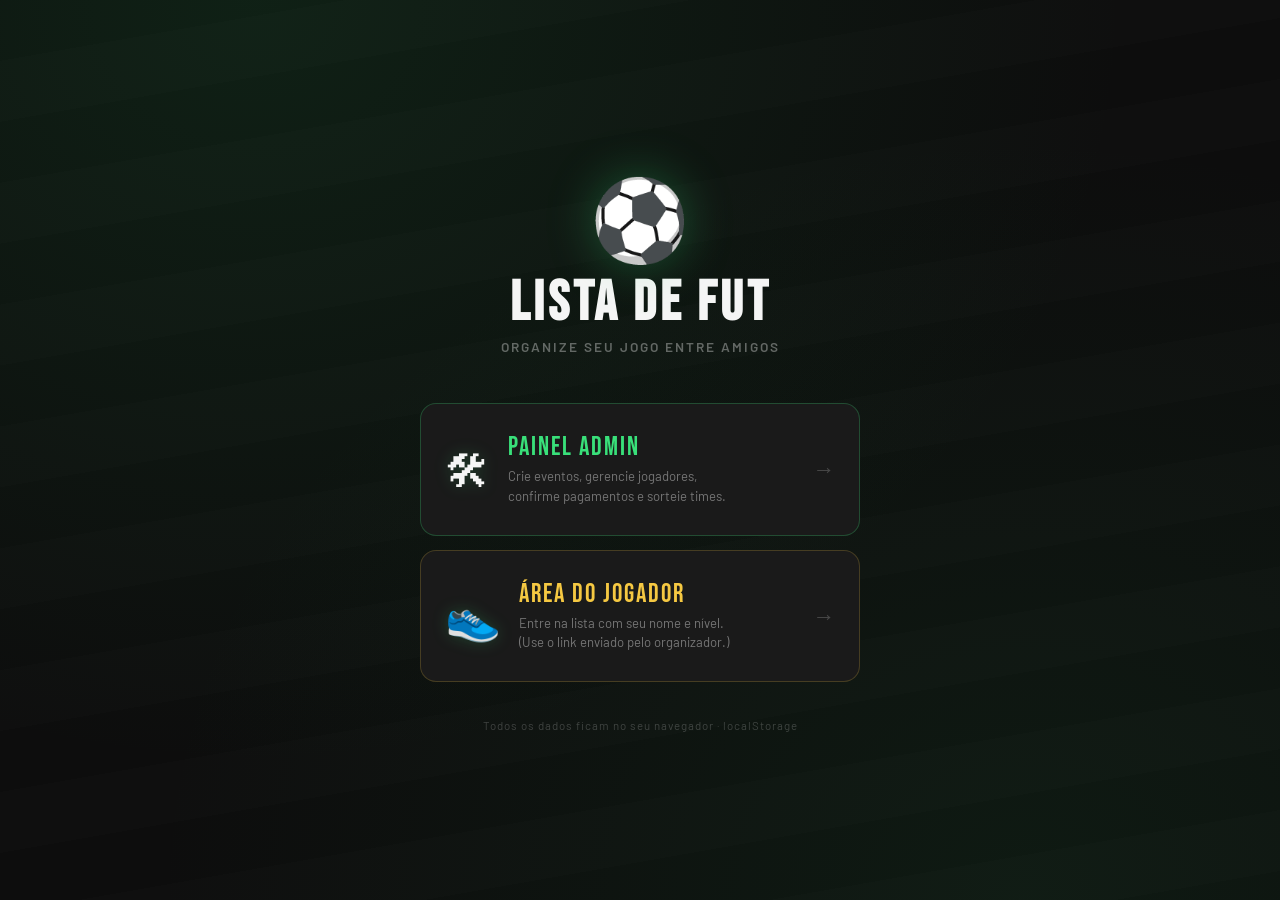
==== index.html @ bdd82362 "Add files via upload" ====
<!DOCTYPE html>
<html lang="pt-BR">
<head>
  <meta charset="UTF-8" />
  <meta name="viewport" content="width=device-width, initial-scale=1.0" />
  <title>Lista de Fut ⚽</title>
  <link rel="stylesheet" href="style.css" />
  <style>
    body {
      display: flex;
      align-items: center;
      justify-content: center;
      min-height: 100vh;
      padding: 24px 16px;
    }

    .home-wrap {
      width: 100%;
      max-width: 440px;
      text-align: center;
      position: relative;
      z-index: 1;
    }

    .home-ball {
      font-size: 5rem;
      display: block;
      margin-bottom: 8px;
      animation: spin 8s linear infinite;
      filter: drop-shadow(0 0 24px rgba(57,224,122,0.3));
    }

    @keyframes spin {
      from { transform: rotate(0deg); }
      to   { transform: rotate(360deg); }
    }

    .home-title {
      font-family: 'Bebas Neue', cursive;
      font-size: 3.5rem;
      letter-spacing: 4px;
      color: var(--branco);
      line-height: 1;
      margin-bottom: 6px;
    }

    .home-sub {
      font-size: 0.85rem;
      font-weight: 600;
      letter-spacing: 2px;
      text-transform: uppercase;
      color: rgba(255,255,255,0.35);
      margin-bottom: 48px;
    }

    .home-cards {
      display: flex;
      flex-direction: column;
      gap: 14px;
    }

    .home-card {
      background: var(--cinza-esc);
      border: 1px solid var(--cinza);
      border-radius: 16px;
      padding: 28px 24px;
      text-decoration: none;
      color: var(--branco);
      display: flex;
      align-items: center;
      gap: 18px;
      transition: all 0.2s;
      text-align: left;
    }

    .home-card:hover {
      border-color: var(--verde-neon);
      background: rgba(57,224,122,0.05);
      transform: translateY(-2px);
      box-shadow: 0 8px 32px rgba(0,0,0,0.4);
    }

    .home-card-icon {
      font-size: 2.8rem;
      flex-shrink: 0;
      filter: drop-shadow(0 0 8px rgba(57,224,122,0.2));
    }

    .home-card-title {
      font-family: 'Bebas Neue', cursive;
      font-size: 1.6rem;
      letter-spacing: 2px;
      margin-bottom: 4px;
    }

    .home-card-desc {
      font-size: 0.82rem;
      color: rgba(255,255,255,0.4);
      line-height: 1.5;
    }

    .home-card.card-admin { border-color: rgba(57,224,122,0.25); }
    .home-card.card-admin .home-card-title { color: var(--verde-neon); }

    .home-card.card-jogador { border-color: rgba(245,200,66,0.2); }
    .home-card.card-jogador .home-card-title { color: var(--ouro); }
    .home-card.card-jogador:hover { border-color: var(--ouro); background: rgba(245,200,66,0.04); }

    .arrow {
      margin-left: auto;
      font-size: 1.4rem;
      color: rgba(255,255,255,0.2);
      transition: color 0.2s, transform 0.2s;
    }
    .home-card:hover .arrow {
      color: rgba(255,255,255,0.6);
      transform: translateX(4px);
    }

    .home-footer {
      margin-top: 36px;
      font-size: 0.72rem;
      color: rgba(255,255,255,0.2);
      letter-spacing: 1px;
    }
  </style>
</head>
<body>

<div class="home-wrap">
  <span class="home-ball">⚽</span>
  <h1 class="home-title">Lista de Fut</h1>
  <p class="home-sub">Organize seu jogo entre amigos</p>

  <div class="home-cards">

    <a href="admin.html" class="home-card card-admin">
      <span class="home-card-icon">🛠</span>
      <div>
        <div class="home-card-title">Painel Admin</div>
        <div class="home-card-desc">Crie eventos, gerencie jogadores,<br>confirme pagamentos e sorteie times.</div>
      </div>
      <span class="arrow">→</span>
    </a>

    <a href="lista.html" class="home-card card-jogador">
      <span class="home-card-icon">👟</span>
      <div>
        <div class="home-card-title">Área do Jogador</div>
        <div class="home-card-desc">Entre na lista com seu nome e nível.<br>(Use o link enviado pelo organizador.)</div>
      </div>
      <span class="arrow">→</span>
    </a>

  </div>

  <p class="home-footer">Todos os dados ficam no seu navegador · localStorage</p>
</div>

</body>
</html>
---- style.css ----
/* =============================================
   LISTA DE FUTEBOL — STYLE.CSS
   Design: Campo verde, toque premium
   ============================================= */

@import url('https://fonts.googleapis.com/css2?family=Bebas+Neue&family=Barlow:wght@400;500;600;700&family=Barlow+Condensed:wght@600;700&display=swap');

/* ---- Variáveis ---- */
:root {
  --verde:      #1a7a3c;
  --verde-claro:#22a050;
  --verde-neon: #39e07a;
  --preto:      #0d0d0d;
  --cinza-esc:  #1a1a1a;
  --cinza-med:  #2a2a2a;
  --cinza:      #3d3d3d;
  --branco:     #f5f5f5;
  --ouro:       #f5c842;
  --vermelho:   #e53e3e;
  --radius:     12px;
  --shadow:     0 4px 24px rgba(0,0,0,0.4);
}

/* ---- Reset ---- */
*, *::before, *::after { box-sizing: border-box; margin: 0; padding: 0; }

body {
  font-family: 'Barlow', sans-serif;
  background-color: var(--preto);
  color: var(--branco);
  min-height: 100vh;
  background-image:
    radial-gradient(ellipse at 20% 0%, rgba(26,122,60,0.18) 0%, transparent 60%),
    radial-gradient(ellipse at 80% 100%, rgba(26,122,60,0.12) 0%, transparent 60%);
}

/* ---- Padrão campo (listras sutis) ---- */
body::before {
  content: '';
  position: fixed;
  inset: 0;
  background: repeating-linear-gradient(
    170deg,
    transparent,
    transparent 60px,
    rgba(255,255,255,0.012) 60px,
    rgba(255,255,255,0.012) 120px
  );
  pointer-events: none;
  z-index: 0;
}

/* ---- Header ---- */
.header {
  background: linear-gradient(135deg, var(--verde) 0%, #0f5a2a 100%);
  padding: 20px 24px;
  display: flex;
  align-items: center;
  gap: 16px;
  position: relative;
  z-index: 10;
  box-shadow: 0 4px 32px rgba(0,0,0,0.5);
  border-bottom: 3px solid var(--verde-neon);
}

.header-icon {
  font-size: 2.4rem;
  filter: drop-shadow(0 0 8px rgba(57,224,122,0.4));
}

.header h1 {
  font-family: 'Bebas Neue', cursive;
  font-size: 2rem;
  letter-spacing: 2px;
  color: var(--branco);
  text-shadow: 0 2px 8px rgba(0,0,0,0.4);
  line-height: 1;
}

.header p {
  font-size: 0.8rem;
  color: rgba(255,255,255,0.65);
  letter-spacing: 1px;
  text-transform: uppercase;
}

.header-badge {
  margin-left: auto;
  background: rgba(0,0,0,0.3);
  border: 1px solid rgba(255,255,255,0.15);
  padding: 6px 14px;
  border-radius: 20px;
  font-size: 0.75rem;
  font-weight: 600;
  letter-spacing: 1px;
  text-transform: uppercase;
  color: var(--verde-neon);
}

/* ---- Container ---- */
.container {
  max-width: 900px;
  margin: 0 auto;
  padding: 24px 16px 80px;
  position: relative;
  z-index: 1;
}

/* ---- Seções / Cards ---- */
.section {
  background: var(--cinza-esc);
  border: 1px solid var(--cinza);
  border-radius: var(--radius);
  padding: 24px;
  margin-bottom: 20px;
  box-shadow: var(--shadow);
  transition: border-color 0.2s;
}

.section:hover { border-color: rgba(57,224,122,0.3); }

.section-title {
  font-family: 'Barlow Condensed', sans-serif;
  font-size: 1.1rem;
  font-weight: 700;
  letter-spacing: 1.5px;
  text-transform: uppercase;
  color: var(--verde-neon);
  margin-bottom: 18px;
  display: flex;
  align-items: center;
  gap: 8px;
}

.section-title::after {
  content: '';
  flex: 1;
  height: 1px;
  background: linear-gradient(90deg, rgba(57,224,122,0.3), transparent);
}

/* ---- Formulários ---- */
.form-grid {
  display: grid;
  grid-template-columns: 1fr 1fr;
  gap: 14px;
}

.form-grid.full { grid-template-columns: 1fr; }

@media (max-width: 600px) {
  .form-grid { grid-template-columns: 1fr; }
}

.field-group {
  display: flex;
  flex-direction: column;
  gap: 6px;
}

.field-group label {
  font-size: 0.75rem;
  font-weight: 600;
  letter-spacing: 1px;
  text-transform: uppercase;
  color: rgba(255,255,255,0.5);
}

input[type="text"],
input[type="date"],
input[type="number"],
select {
  background: var(--cinza-med);
  border: 1px solid var(--cinza);
  border-radius: 8px;
  padding: 11px 14px;
  font-family: 'Barlow', sans-serif;
  font-size: 0.95rem;
  color: var(--branco);
  transition: border-color 0.2s, box-shadow 0.2s;
  width: 100%;
}

input:focus, select:focus {
  outline: none;
  border-color: var(--verde-neon);
  box-shadow: 0 0 0 3px rgba(57,224,122,0.12);
}

input::placeholder { color: rgba(255,255,255,0.25); }

/* ---- Botões ---- */
.btn {
  display: inline-flex;
  align-items: center;
  justify-content: center;
  gap: 8px;
  padding: 11px 20px;
  border-radius: 8px;
  border: none;
  font-family: 'Barlow Condensed', sans-serif;
  font-size: 1rem;
  font-weight: 700;
  letter-spacing: 1px;
  text-transform: uppercase;
  cursor: pointer;
  transition: all 0.18s;
  white-space: nowrap;
}

.btn-primary {
  background: linear-gradient(135deg, var(--verde-claro), var(--verde));
  color: #fff;
  box-shadow: 0 4px 16px rgba(26,122,60,0.4);
}

.btn-primary:hover {
  background: linear-gradient(135deg, var(--verde-neon), var(--verde-claro));
  box-shadow: 0 6px 24px rgba(57,224,122,0.35);
  transform: translateY(-1px);
}

.btn-outline {
  background: transparent;
  border: 1.5px solid var(--cinza);
  color: var(--branco);
}

.btn-outline:hover {
  border-color: var(--verde-neon);
  color: var(--verde-neon);
}

.btn-danger {
  background: transparent;
  border: 1.5px solid rgba(229,62,62,0.4);
  color: var(--vermelho);
}

.btn-danger:hover {
  background: rgba(229,62,62,0.1);
  border-color: var(--vermelho);
}

.btn-gold {
  background: linear-gradient(135deg, var(--ouro), #c9a100);
  color: var(--preto);
}

.btn-gold:hover {
  box-shadow: 0 4px 20px rgba(245,200,66,0.4);
  transform: translateY(-1px);
}

.btn-sm {
  padding: 6px 12px;
  font-size: 0.8rem;
  border-radius: 6px;
}

.btn-full { width: 100%; }

/* ---- Stats Bar ---- */
.stats-bar {
  display: grid;
  grid-template-columns: repeat(3, 1fr);
  gap: 12px;
  margin-bottom: 20px;
}

.stat-card {
  background: var(--cinza-med);
  border: 1px solid var(--cinza);
  border-radius: 10px;
  padding: 16px 14px;
  text-align: center;
}

.stat-number {
  font-family: 'Bebas Neue', cursive;
  font-size: 2rem;
  color: var(--verde-neon);
  line-height: 1;
}

.stat-label {
  font-size: 0.7rem;
  font-weight: 600;
  letter-spacing: 1px;
  text-transform: uppercase;
  color: rgba(255,255,255,0.4);
  margin-top: 4px;
}

/* ---- Lista de Jogadores ---- */
.player-list {
  display: flex;
  flex-direction: column;
  gap: 8px;
  margin-top: 16px;
}

.player-item {
  background: var(--cinza-med);
  border: 1px solid var(--cinza);
  border-radius: 10px;
  padding: 12px 14px;
  display: flex;
  align-items: center;
  gap: 10px;
  transition: border-color 0.2s, background 0.2s;
  animation: slideIn 0.25s ease;
}

@keyframes slideIn {
  from { opacity: 0; transform: translateX(-12px); }
  to   { opacity: 1; transform: translateX(0); }
}

.player-item:hover { border-color: rgba(57,224,122,0.25); }

.player-number {
  font-family: 'Bebas Neue', cursive;
  font-size: 1.1rem;
  color: rgba(255,255,255,0.25);
  min-width: 24px;
  text-align: center;
}

.player-name {
  flex: 1;
  font-weight: 600;
  font-size: 0.97rem;
}

/* Estrelas de nível */
.player-stars {
  display: flex;
  gap: 2px;
}

.star {
  font-size: 0.85rem;
  color: rgba(255,255,255,0.15);
}

.star.filled { color: var(--ouro); text-shadow: 0 0 6px rgba(245,200,66,0.5); }

/* Badges */
.badge {
  padding: 3px 10px;
  border-radius: 20px;
  font-size: 0.7rem;
  font-weight: 700;
  letter-spacing: 0.5px;
  text-transform: uppercase;
}

.badge-pago    { background: rgba(57,224,122,0.15); color: var(--verde-neon); border: 1px solid rgba(57,224,122,0.3); }
.badge-pendente{ background: rgba(229,62,62,0.12); color: #f87171; border: 1px solid rgba(229,62,62,0.3); }
.badge-goleiro { background: rgba(245,200,66,0.12); color: var(--ouro); border: 1px solid rgba(245,200,66,0.3); }

/* ---- Botões de ação do jogador ---- */
.player-actions {
  display: flex;
  gap: 6px;
  flex-shrink: 0;
}

/* ---- Link compartilhável ---- */
.link-box {
  background: var(--cinza-med);
  border: 1px solid rgba(57,224,122,0.3);
  border-radius: 8px;
  padding: 12px 14px;
  display: flex;
  align-items: center;
  gap: 10px;
  margin-top: 14px;
  word-break: break-all;
}

.link-box span {
  flex: 1;
  font-size: 0.85rem;
  color: var(--verde-neon);
  font-family: monospace;
}

/* ---- Sorteio de Times ---- */
.times-resultado {
  display: grid;
  grid-template-columns: repeat(auto-fill, minmax(180px, 1fr));
  gap: 12px;
  margin-top: 16px;
}

.time-card {
  background: var(--cinza-med);
  border: 1px solid var(--cinza);
  border-radius: 10px;
  overflow: hidden;
  animation: popIn 0.3s ease;
}

@keyframes popIn {
  from { opacity: 0; transform: scale(0.92); }
  to   { opacity: 1; transform: scale(1); }
}

.time-header {
  padding: 10px 14px;
  font-family: 'Barlow Condensed', sans-serif;
  font-size: 1rem;
  font-weight: 700;
  letter-spacing: 1px;
  text-transform: uppercase;
  color: var(--preto);
}

.time-body { padding: 10px 14px; }

.time-player {
  padding: 5px 0;
  font-size: 0.88rem;
  border-bottom: 1px solid rgba(255,255,255,0.06);
  display: flex;
  align-items: center;
  gap: 6px;
}

.time-player:last-child { border-bottom: none; }

/* ---- Row de input + botão ---- */
.input-row {
  display: flex;
  gap: 10px;
  align-items: flex-end;
}

.input-row input { flex: 1; }

/* ---- Toast ---- */
.toast {
  position: fixed;
  bottom: 24px;
  left: 50%;
  transform: translateX(-50%) translateY(80px);
  background: var(--cinza-med);
  border: 1px solid var(--verde-neon);
  color: var(--verde-neon);
  padding: 12px 24px;
  border-radius: 8px;
  font-weight: 600;
  font-size: 0.9rem;
  z-index: 999;
  transition: transform 0.3s ease;
  white-space: nowrap;
  box-shadow: 0 8px 32px rgba(0,0,0,0.5);
}

.toast.show { transform: translateX(-50%) translateY(0); }

/* ---- Star selector (lista.html) ---- */
.star-selector {
  display: flex;
  gap: 6px;
  margin-top: 4px;
}

.star-btn {
  background: none;
  border: none;
  font-size: 1.5rem;
  cursor: pointer;
  color: rgba(255,255,255,0.2);
  transition: color 0.15s, transform 0.15s;
  padding: 0;
  line-height: 1;
}

.star-btn:hover, .star-btn.active {
  color: var(--ouro);
  transform: scale(1.2);
  text-shadow: 0 0 8px rgba(245,200,66,0.6);
}

/* ---- Info cards (lista.html) ---- */
.info-grid {
  display: grid;
  grid-template-columns: 1fr 1fr;
  gap: 10px;
  margin-bottom: 20px;
}

.info-item {
  background: var(--cinza-med);
  border-radius: 8px;
  padding: 12px;
}

.info-item-label {
  font-size: 0.7rem;
  font-weight: 600;
  letter-spacing: 1px;
  text-transform: uppercase;
  color: rgba(255,255,255,0.4);
  margin-bottom: 4px;
}

.info-item-value {
  font-weight: 700;
  font-size: 1rem;
  color: var(--branco);
}

.info-item-value.destaque { color: var(--verde-neon); font-size: 1.15rem; }

/* ---- Empty state ---- */
.empty-state {
  text-align: center;
  padding: 32px;
  color: rgba(255,255,255,0.25);
  font-size: 0.9rem;
}

.empty-state .emoji { font-size: 2.5rem; margin-bottom: 8px; }

/* ---- Divider ---- */
.divider {
  height: 1px;
  background: var(--cinza);
  margin: 20px 0;
}

/* ---- Responsivo ---- */
@media (max-width: 500px) {
  .header h1 { font-size: 1.5rem; }
  .stats-bar { grid-template-columns: 1fr 1fr; }
  .stats-bar .stat-card:last-child { grid-column: span 2; }
  .info-grid { grid-template-columns: 1fr; }
  .player-actions .btn-sm span { display: none; }
}
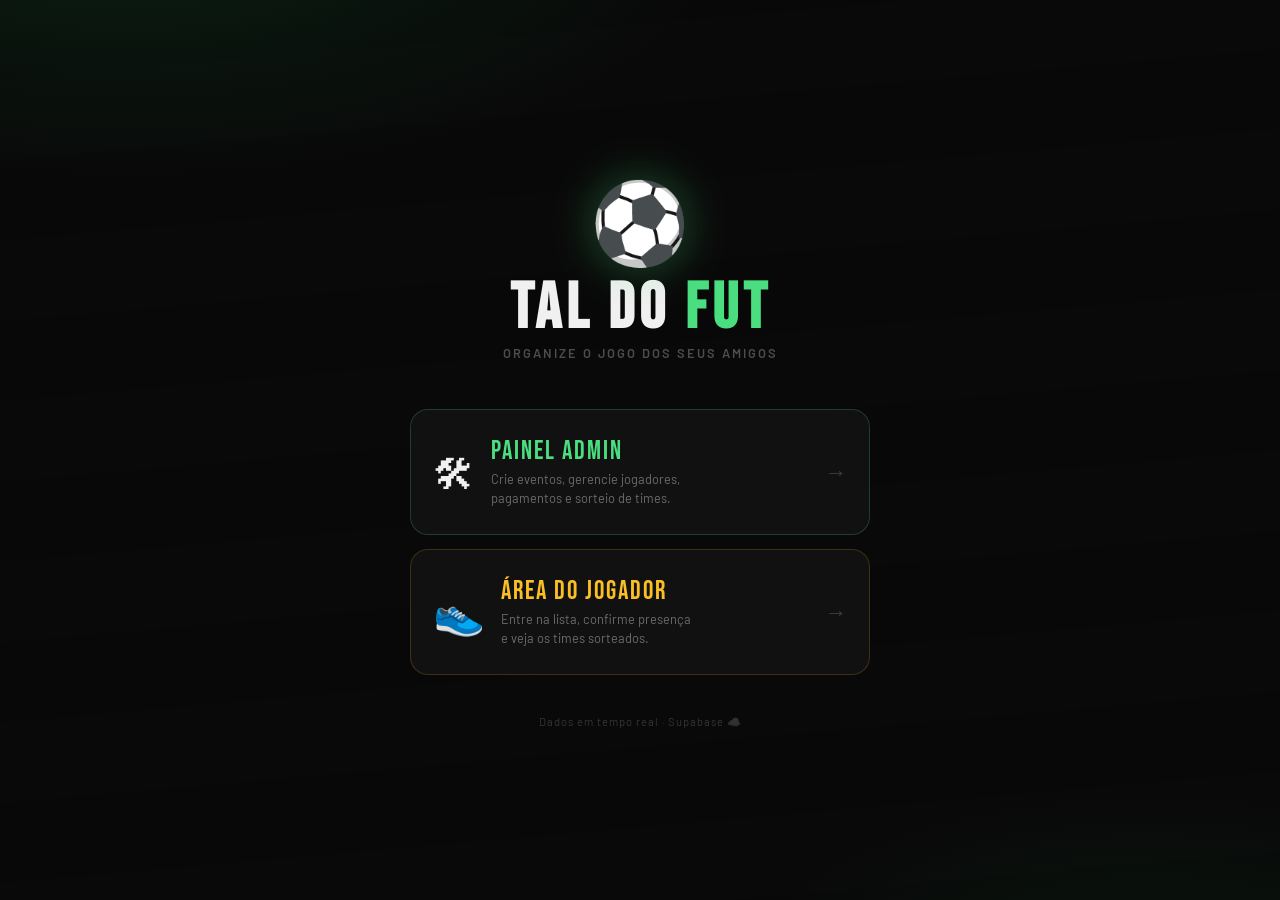
==== commit 83327c9e: "Add files via upload" ====
--- a/index.html
+++ b/index.html
@@ -1,161 +1,40 @@
 <!DOCTYPE html>
 <html lang="pt-BR">
 <head>
-  <meta charset="UTF-8" />
-  <meta name="viewport" content="width=device-width, initial-scale=1.0" />
-  <title>Lista de Fut ⚽</title>
-  <link rel="stylesheet" href="style.css" />
-  <style>
-    body {
-      display: flex;
-      align-items: center;
-      justify-content: center;
-      min-height: 100vh;
-      padding: 24px 16px;
-    }
-
-    .home-wrap {
-      width: 100%;
-      max-width: 440px;
-      text-align: center;
-      position: relative;
-      z-index: 1;
-    }
-
-    .home-ball {
-      font-size: 5rem;
-      display: block;
-      margin-bottom: 8px;
-      animation: spin 8s linear infinite;
-      filter: drop-shadow(0 0 24px rgba(57,224,122,0.3));
-    }
-
-    @keyframes spin {
-      from { transform: rotate(0deg); }
-      to   { transform: rotate(360deg); }
-    }
-
-    .home-title {
-      font-family: 'Bebas Neue', cursive;
-      font-size: 3.5rem;
-      letter-spacing: 4px;
-      color: var(--branco);
-      line-height: 1;
-      margin-bottom: 6px;
-    }
-
-    .home-sub {
-      font-size: 0.85rem;
-      font-weight: 600;
-      letter-spacing: 2px;
-      text-transform: uppercase;
-      color: rgba(255,255,255,0.35);
-      margin-bottom: 48px;
-    }
-
-    .home-cards {
-      display: flex;
-      flex-direction: column;
-      gap: 14px;
-    }
-
-    .home-card {
-      background: var(--cinza-esc);
-      border: 1px solid var(--cinza);
-      border-radius: 16px;
-      padding: 28px 24px;
-      text-decoration: none;
-      color: var(--branco);
-      display: flex;
-      align-items: center;
-      gap: 18px;
-      transition: all 0.2s;
-      text-align: left;
-    }
-
-    .home-card:hover {
-      border-color: var(--verde-neon);
-      background: rgba(57,224,122,0.05);
-      transform: translateY(-2px);
-      box-shadow: 0 8px 32px rgba(0,0,0,0.4);
-    }
-
-    .home-card-icon {
-      font-size: 2.8rem;
-      flex-shrink: 0;
-      filter: drop-shadow(0 0 8px rgba(57,224,122,0.2));
-    }
-
-    .home-card-title {
-      font-family: 'Bebas Neue', cursive;
-      font-size: 1.6rem;
-      letter-spacing: 2px;
-      margin-bottom: 4px;
-    }
-
-    .home-card-desc {
-      font-size: 0.82rem;
-      color: rgba(255,255,255,0.4);
-      line-height: 1.5;
-    }
-
-    .home-card.card-admin { border-color: rgba(57,224,122,0.25); }
-    .home-card.card-admin .home-card-title { color: var(--verde-neon); }
-
-    .home-card.card-jogador { border-color: rgba(245,200,66,0.2); }
-    .home-card.card-jogador .home-card-title { color: var(--ouro); }
-    .home-card.card-jogador:hover { border-color: var(--ouro); background: rgba(245,200,66,0.04); }
-
-    .arrow {
-      margin-left: auto;
-      font-size: 1.4rem;
-      color: rgba(255,255,255,0.2);
-      transition: color 0.2s, transform 0.2s;
-    }
-    .home-card:hover .arrow {
-      color: rgba(255,255,255,0.6);
-      transform: translateX(4px);
-    }
-
-    .home-footer {
-      margin-top: 36px;
-      font-size: 0.72rem;
-      color: rgba(255,255,255,0.2);
-      letter-spacing: 1px;
-    }
-  </style>
+  <meta charset="UTF-8"/>
+  <meta name="viewport" content="width=device-width,initial-scale=1.0"/>
+  <title>Tal do Fut ⚽</title>
+  <link rel="stylesheet" href="style.css"/>
+  <link rel="icon" href="data:image/svg+xml,<svg xmlns='http://www.w3.org/2000/svg' viewBox='0 0 100 100'><text y='.9em' font-size='90'>⚽</text></svg>"/>
 </head>
 <body>
+<div class="home-wrap">
+  <div class="home-inner">
+    <span class="home-ball">⚽</span>
+    <h1 class="home-title">TAL DO <span>FUT</span></h1>
+    <p class="home-sub">Organize o jogo dos seus amigos</p>
 
-<div class="home-wrap">
-  <span class="home-ball">⚽</span>
-  <h1 class="home-title">Lista de Fut</h1>
-  <p class="home-sub">Organize seu jogo entre amigos</p>
+    <div class="home-cards">
+      <a href="admin.html" class="home-card card-admin">
+        <span class="hc-icon">🛠</span>
+        <div>
+          <div class="hc-title">Painel Admin</div>
+          <div class="hc-desc">Crie eventos, gerencie jogadores,<br>pagamentos e sorteio de times.</div>
+        </div>
+        <span class="hc-arrow">→</span>
+      </a>
+      <a href="lista.html" class="home-card card-player">
+        <span class="hc-icon">👟</span>
+        <div>
+          <div class="hc-title">Área do Jogador</div>
+          <div class="hc-desc">Entre na lista, confirme presença<br>e veja os times sorteados.</div>
+        </div>
+        <span class="hc-arrow">→</span>
+      </a>
+    </div>
 
-  <div class="home-cards">
-
-    <a href="admin.html" class="home-card card-admin">
-      <span class="home-card-icon">🛠</span>
-      <div>
-        <div class="home-card-title">Painel Admin</div>
-        <div class="home-card-desc">Crie eventos, gerencie jogadores,<br>confirme pagamentos e sorteie times.</div>
-      </div>
-      <span class="arrow">→</span>
-    </a>
-
-    <a href="lista.html" class="home-card card-jogador">
-      <span class="home-card-icon">👟</span>
-      <div>
-        <div class="home-card-title">Área do Jogador</div>
-        <div class="home-card-desc">Entre na lista com seu nome e nível.<br>(Use o link enviado pelo organizador.)</div>
-      </div>
-      <span class="arrow">→</span>
-    </a>
-
+    <p class="home-footer">Dados em tempo real · Supabase ☁️</p>
   </div>
-
-  <p class="home-footer">Todos os dados ficam no seu navegador · localStorage</p>
 </div>
-
 </body>
 </html>
--- a/style.css
+++ b/style.css
@@ -1,543 +1,305 @@
-/* =============================================
-   LISTA DE FUTEBOL — STYLE.CSS
-   Design: Campo verde, toque premium
-   ============================================= */
-
-@import url('https://fonts.googleapis.com/css2?family=Bebas+Neue&family=Barlow:wght@400;500;600;700&family=Barlow+Condensed:wght@600;700&display=swap');
-
-/* ---- Variáveis ---- */
+@import url('https://fonts.googleapis.com/css2?family=Bebas+Neue&family=Barlow:wght@400;500;600;700&family=Barlow+Condensed:wght@600;700;800&display=swap');
+
+/* ── Variáveis ── */
 :root {
-  --verde:      #1a7a3c;
-  --verde-claro:#22a050;
-  --verde-neon: #39e07a;
-  --preto:      #0d0d0d;
-  --cinza-esc:  #1a1a1a;
-  --cinza-med:  #2a2a2a;
-  --cinza:      #3d3d3d;
-  --branco:     #f5f5f5;
-  --ouro:       #f5c842;
-  --vermelho:   #e53e3e;
-  --radius:     12px;
-  --shadow:     0 4px 24px rgba(0,0,0,0.4);
-}
-
-/* ---- Reset ---- */
+  --verde:      #15803d;
+  --verde-cl:   #16a34a;
+  --neon:       #4ade80;
+  --preto:      #080808;
+  --c1:         #111111;
+  --c2:         #1c1c1c;
+  --c3:         #2a2a2a;
+  --c4:         #3f3f3f;
+  --branco:     #f0f0f0;
+  --ouro:       #fbbf24;
+  --vermelho:   #ef4444;
+  --azul:       #3b82f6;
+  --radius:     14px;
+  --radius-sm:  8px;
+  --shadow:     0 4px 28px rgba(0,0,0,0.5);
+}
+
+/* ── Reset ── */
 *, *::before, *::after { box-sizing: border-box; margin: 0; padding: 0; }
+html { scroll-behavior: smooth; }
 
 body {
   font-family: 'Barlow', sans-serif;
-  background-color: var(--preto);
+  background: var(--preto);
   color: var(--branco);
   min-height: 100vh;
   background-image:
-    radial-gradient(ellipse at 20% 0%, rgba(26,122,60,0.18) 0%, transparent 60%),
-    radial-gradient(ellipse at 80% 100%, rgba(26,122,60,0.12) 0%, transparent 60%);
-}
-
-/* ---- Padrão campo (listras sutis) ---- */
+    radial-gradient(ellipse 80% 50% at 10% -10%, rgba(21,128,61,0.2) 0%, transparent 60%),
+    radial-gradient(ellipse 60% 40% at 90% 110%, rgba(21,128,61,0.12) 0%, transparent 55%);
+}
+
+/* Listras de campo */
 body::before {
   content: '';
-  position: fixed;
-  inset: 0;
-  background: repeating-linear-gradient(
-    170deg,
-    transparent,
-    transparent 60px,
-    rgba(255,255,255,0.012) 60px,
-    rgba(255,255,255,0.012) 120px
-  );
-  pointer-events: none;
-  z-index: 0;
-}
-
-/* ---- Header ---- */
+  position: fixed; inset: 0;
+  background: repeating-linear-gradient(175deg, transparent, transparent 80px, rgba(255,255,255,0.008) 80px, rgba(255,255,255,0.008) 160px);
+  pointer-events: none; z-index: 0;
+}
+
+/* ── Loading overlay ── */
+#loadingOverlay {
+  position: fixed; inset: 0;
+  background: rgba(0,0,0,0.75);
+  display: flex; flex-direction: column;
+  align-items: center; justify-content: center;
+  z-index: 9999; gap: 16px;
+  backdrop-filter: blur(4px);
+}
+.spinner {
+  width: 44px; height: 44px;
+  border: 3px solid rgba(74,222,128,0.2);
+  border-top-color: var(--neon);
+  border-radius: 50%;
+  animation: spin 0.75s linear infinite;
+}
+@keyframes spin { to { transform: rotate(360deg); } }
+.loading-txt { font-size: 0.85rem; color: rgba(255,255,255,0.45); letter-spacing: 1.5px; text-transform: uppercase; }
+
+/* ── Toast ── */
+.toast {
+  position: fixed; bottom: 28px; left: 50%;
+  transform: translateX(-50%) translateY(100px);
+  padding: 13px 28px; border-radius: 10px;
+  font-weight: 600; font-size: 0.9rem;
+  z-index: 9999; transition: transform 0.3s cubic-bezier(.34,1.56,.64,1);
+  white-space: nowrap; pointer-events: none;
+  box-shadow: 0 8px 32px rgba(0,0,0,0.5);
+}
+.toast.show { transform: translateX(-50%) translateY(0); }
+.toast-ok   { background: #14532d; border: 1px solid var(--neon); color: var(--neon); }
+.toast-erro { background: #450a0a; border: 1px solid var(--vermelho); color: #fca5a5; }
+.toast-warn { background: #451a03; border: 1px solid var(--ouro); color: var(--ouro); }
+
+/* ── Header ── */
 .header {
-  background: linear-gradient(135deg, var(--verde) 0%, #0f5a2a 100%);
-  padding: 20px 24px;
-  display: flex;
-  align-items: center;
-  gap: 16px;
-  position: relative;
-  z-index: 10;
-  box-shadow: 0 4px 32px rgba(0,0,0,0.5);
-  border-bottom: 3px solid var(--verde-neon);
-}
-
-.header-icon {
-  font-size: 2.4rem;
-  filter: drop-shadow(0 0 8px rgba(57,224,122,0.4));
-}
-
-.header h1 {
-  font-family: 'Bebas Neue', cursive;
-  font-size: 2rem;
-  letter-spacing: 2px;
-  color: var(--branco);
-  text-shadow: 0 2px 8px rgba(0,0,0,0.4);
-  line-height: 1;
-}
-
-.header p {
-  font-size: 0.8rem;
-  color: rgba(255,255,255,0.65);
-  letter-spacing: 1px;
-  text-transform: uppercase;
-}
-
-.header-badge {
-  margin-left: auto;
-  background: rgba(0,0,0,0.3);
-  border: 1px solid rgba(255,255,255,0.15);
-  padding: 6px 14px;
-  border-radius: 20px;
-  font-size: 0.75rem;
-  font-weight: 600;
-  letter-spacing: 1px;
-  text-transform: uppercase;
-  color: var(--verde-neon);
-}
-
-/* ---- Container ---- */
-.container {
-  max-width: 900px;
-  margin: 0 auto;
-  padding: 24px 16px 80px;
-  position: relative;
-  z-index: 1;
-}
-
-/* ---- Seções / Cards ---- */
-.section {
-  background: var(--cinza-esc);
-  border: 1px solid var(--cinza);
-  border-radius: var(--radius);
-  padding: 24px;
-  margin-bottom: 20px;
-  box-shadow: var(--shadow);
-  transition: border-color 0.2s;
-}
-
-.section:hover { border-color: rgba(57,224,122,0.3); }
-
-.section-title {
-  font-family: 'Barlow Condensed', sans-serif;
-  font-size: 1.1rem;
-  font-weight: 700;
-  letter-spacing: 1.5px;
-  text-transform: uppercase;
-  color: var(--verde-neon);
-  margin-bottom: 18px;
-  display: flex;
-  align-items: center;
-  gap: 8px;
-}
-
-.section-title::after {
-  content: '';
-  flex: 1;
-  height: 1px;
-  background: linear-gradient(90deg, rgba(57,224,122,0.3), transparent);
-}
-
-/* ---- Formulários ---- */
-.form-grid {
-  display: grid;
-  grid-template-columns: 1fr 1fr;
-  gap: 14px;
-}
-
-.form-grid.full { grid-template-columns: 1fr; }
-
-@media (max-width: 600px) {
-  .form-grid { grid-template-columns: 1fr; }
-}
-
-.field-group {
-  display: flex;
-  flex-direction: column;
-  gap: 6px;
-}
-
-.field-group label {
-  font-size: 0.75rem;
-  font-weight: 600;
-  letter-spacing: 1px;
-  text-transform: uppercase;
-  color: rgba(255,255,255,0.5);
-}
-
-input[type="text"],
-input[type="date"],
-input[type="number"],
-select {
-  background: var(--cinza-med);
-  border: 1px solid var(--cinza);
-  border-radius: 8px;
-  padding: 11px 14px;
-  font-family: 'Barlow', sans-serif;
-  font-size: 0.95rem;
-  color: var(--branco);
-  transition: border-color 0.2s, box-shadow 0.2s;
-  width: 100%;
-}
-
-input:focus, select:focus {
-  outline: none;
-  border-color: var(--verde-neon);
-  box-shadow: 0 0 0 3px rgba(57,224,122,0.12);
-}
-
-input::placeholder { color: rgba(255,255,255,0.25); }
-
-/* ---- Botões ---- */
-.btn {
-  display: inline-flex;
-  align-items: center;
-  justify-content: center;
-  gap: 8px;
-  padding: 11px 20px;
-  border-radius: 8px;
-  border: none;
-  font-family: 'Barlow Condensed', sans-serif;
-  font-size: 1rem;
-  font-weight: 700;
-  letter-spacing: 1px;
-  text-transform: uppercase;
-  cursor: pointer;
-  transition: all 0.18s;
-  white-space: nowrap;
-}
-
-.btn-primary {
-  background: linear-gradient(135deg, var(--verde-claro), var(--verde));
-  color: #fff;
-  box-shadow: 0 4px 16px rgba(26,122,60,0.4);
-}
-
-.btn-primary:hover {
-  background: linear-gradient(135deg, var(--verde-neon), var(--verde-claro));
-  box-shadow: 0 6px 24px rgba(57,224,122,0.35);
-  transform: translateY(-1px);
-}
-
-.btn-outline {
-  background: transparent;
-  border: 1.5px solid var(--cinza);
-  color: var(--branco);
-}
-
-.btn-outline:hover {
-  border-color: var(--verde-neon);
-  color: var(--verde-neon);
-}
-
-.btn-danger {
-  background: transparent;
-  border: 1.5px solid rgba(229,62,62,0.4);
-  color: var(--vermelho);
-}
-
-.btn-danger:hover {
-  background: rgba(229,62,62,0.1);
-  border-color: var(--vermelho);
-}
-
-.btn-gold {
-  background: linear-gradient(135deg, var(--ouro), #c9a100);
-  color: var(--preto);
-}
-
-.btn-gold:hover {
-  box-shadow: 0 4px 20px rgba(245,200,66,0.4);
-  transform: translateY(-1px);
-}
-
-.btn-sm {
-  padding: 6px 12px;
-  font-size: 0.8rem;
-  border-radius: 6px;
-}
-
+  background: linear-gradient(135deg, #14532d 0%, #052e16 100%);
+  padding: 18px 24px;
+  display: flex; align-items: center; gap: 14px;
+  position: relative; z-index: 10;
+  box-shadow: 0 4px 32px rgba(0,0,0,0.6);
+  border-bottom: 2px solid var(--neon);
+}
+.header-icon { font-size: 2.2rem; filter: drop-shadow(0 0 10px rgba(74,222,128,0.5)); }
+.header h1 { font-family: 'Bebas Neue', cursive; font-size: 1.9rem; letter-spacing: 3px; line-height: 1; }
+.header p  { font-size: 0.72rem; color: rgba(255,255,255,0.5); letter-spacing: 1.5px; text-transform: uppercase; margin-top: 1px; }
+.header-right { margin-left: auto; display: flex; align-items: center; gap: 10px; }
+.header-badge { background: rgba(0,0,0,0.4); border: 1px solid rgba(255,255,255,0.12); padding: 5px 14px; border-radius: 20px; font-size: 0.72rem; font-weight: 700; letter-spacing: 1.5px; text-transform: uppercase; color: var(--neon); }
+
+/* ── Container ── */
+.container { max-width: 920px; margin: 0 auto; padding: 24px 16px 100px; position: relative; z-index: 1; }
+
+/* ── Auth page ── */
+.auth-wrap { min-height: 100vh; display: flex; align-items: center; justify-content: center; padding: 24px 16px; position: relative; z-index: 1; }
+.auth-card { background: var(--c1); border: 1px solid var(--c3); border-radius: 20px; padding: 40px 36px; width: 100%; max-width: 420px; box-shadow: var(--shadow); }
+.auth-logo { text-align: center; margin-bottom: 32px; }
+.auth-logo .ball { font-size: 4rem; display: block; filter: drop-shadow(0 0 16px rgba(74,222,128,0.4)); animation: bounce 2s ease-in-out infinite; }
+@keyframes bounce { 0%,100%{transform:translateY(0)} 50%{transform:translateY(-10px)} }
+.auth-logo h1 { font-family: 'Bebas Neue', cursive; font-size: 2.8rem; letter-spacing: 4px; margin-top: 6px; }
+.auth-logo p  { font-size: 0.8rem; color: rgba(255,255,255,0.35); letter-spacing: 1px; margin-top: 2px; }
+.auth-tabs { display: flex; gap: 4px; background: var(--c2); border-radius: 10px; padding: 4px; margin-bottom: 28px; }
+.auth-tab { flex: 1; padding: 9px; border: none; border-radius: 8px; background: none; color: rgba(255,255,255,0.4); font-family: 'Barlow Condensed', sans-serif; font-weight: 700; font-size: 0.95rem; letter-spacing: 1px; text-transform: uppercase; cursor: pointer; transition: all 0.18s; }
+.auth-tab.active { background: var(--c3); color: var(--neon); }
+.auth-divider { text-align: center; color: rgba(255,255,255,0.25); font-size: 0.8rem; margin: 16px 0; }
+.auth-link { background: none; border: none; color: var(--neon); font-size: 0.85rem; cursor: pointer; text-decoration: underline; padding: 0; font-family: 'Barlow', sans-serif; }
+
+/* ── Section / Card ── */
+.section { background: var(--c1); border: 1px solid var(--c3); border-radius: var(--radius); padding: 22px; margin-bottom: 18px; box-shadow: var(--shadow); transition: border-color 0.2s; }
+.section:hover { border-color: rgba(74,222,128,0.2); }
+.section-title { font-family: 'Barlow Condensed', sans-serif; font-size: 1rem; font-weight: 800; letter-spacing: 2px; text-transform: uppercase; color: var(--neon); margin-bottom: 16px; display: flex; align-items: center; gap: 8px; }
+.section-title::after { content: ''; flex: 1; height: 1px; background: linear-gradient(90deg, rgba(74,222,128,0.25), transparent); }
+
+/* ── Alerta ── */
+.alerta { border-radius: 10px; padding: 14px 16px; font-size: 0.88rem; font-weight: 600; margin-bottom: 16px; display: flex; align-items: center; gap: 10px; }
+.alerta-warn { background: rgba(251,191,36,0.1); border: 1px solid rgba(251,191,36,0.35); color: var(--ouro); }
+.alerta-danger{ background: rgba(239,68,68,0.1); border: 1px solid rgba(239,68,68,0.35); color: #fca5a5; }
+.alerta-ok  { background: rgba(74,222,128,0.08); border: 1px solid rgba(74,222,128,0.3); color: var(--neon); }
+
+/* ── Forms ── */
+.form-grid { display: grid; grid-template-columns: 1fr 1fr; gap: 14px; }
+@media(max-width:600px){ .form-grid { grid-template-columns: 1fr; } }
+.field-group { display: flex; flex-direction: column; gap: 6px; }
+.field-group label { font-size: 0.72rem; font-weight: 700; letter-spacing: 1.2px; text-transform: uppercase; color: rgba(255,255,255,0.45); }
+
+input[type=text], input[type=email], input[type=password],
+input[type=date], input[type=number], input[type=tel], select, textarea {
+  background: var(--c2); border: 1px solid var(--c3); border-radius: var(--radius-sm);
+  padding: 11px 14px; font-family: 'Barlow', sans-serif; font-size: 0.95rem;
+  color: var(--branco); width: 100%; transition: border-color 0.2s, box-shadow 0.2s;
+  -webkit-appearance: none;
+}
+input:focus, select:focus, textarea:focus { outline: none; border-color: var(--neon); box-shadow: 0 0 0 3px rgba(74,222,128,0.1); }
+input::placeholder, textarea::placeholder { color: rgba(255,255,255,0.2); }
+textarea { resize: vertical; min-height: 80px; }
+select option { background: var(--c2); }
+
+/* ── Buttons ── */
+.btn { display: inline-flex; align-items: center; justify-content: center; gap: 8px; padding: 11px 22px; border-radius: var(--radius-sm); border: none; font-family: 'Barlow Condensed', sans-serif; font-size: 1rem; font-weight: 700; letter-spacing: 1px; text-transform: uppercase; cursor: pointer; transition: all 0.18s; white-space: nowrap; text-decoration: none; }
+.btn:disabled { opacity: 0.45; cursor: not-allowed; transform: none !important; box-shadow: none !important; }
+.btn-primary { background: linear-gradient(135deg, var(--verde-cl), var(--verde)); color: #fff; box-shadow: 0 4px 18px rgba(21,128,61,0.45); }
+.btn-primary:hover:not(:disabled) { background: linear-gradient(135deg, var(--neon), var(--verde-cl)); box-shadow: 0 6px 28px rgba(74,222,128,0.35); transform: translateY(-1px); }
+.btn-outline { background: transparent; border: 1.5px solid var(--c4); color: var(--branco); }
+.btn-outline:hover:not(:disabled) { border-color: var(--neon); color: var(--neon); }
+.btn-danger { background: transparent; border: 1.5px solid rgba(239,68,68,0.35); color: var(--vermelho); }
+.btn-danger:hover:not(:disabled) { background: rgba(239,68,68,0.1); border-color: var(--vermelho); }
+.btn-gold { background: linear-gradient(135deg, var(--ouro), #b45309); color: #000; font-weight: 800; }
+.btn-gold:hover:not(:disabled) { box-shadow: 0 4px 22px rgba(251,191,36,0.45); transform: translateY(-1px); }
+.btn-ghost { background: rgba(255,255,255,0.05); border: 1px solid var(--c3); color: rgba(255,255,255,0.6); }
+.btn-ghost:hover:not(:disabled) { background: rgba(255,255,255,0.1); color: var(--branco); }
+.btn-whatsapp { background: linear-gradient(135deg, #25d366, #128c7e); color: #fff; }
+.btn-whatsapp:hover:not(:disabled) { box-shadow: 0 4px 20px rgba(37,211,102,0.4); transform: translateY(-1px); }
+.btn-sm { padding: 7px 13px; font-size: 0.82rem; border-radius: 7px; }
 .btn-full { width: 100%; }
-
-/* ---- Stats Bar ---- */
-.stats-bar {
-  display: grid;
-  grid-template-columns: repeat(3, 1fr);
-  gap: 12px;
-  margin-bottom: 20px;
-}
-
-.stat-card {
-  background: var(--cinza-med);
-  border: 1px solid var(--cinza);
-  border-radius: 10px;
-  padding: 16px 14px;
-  text-align: center;
-}
-
-.stat-number {
-  font-family: 'Bebas Neue', cursive;
-  font-size: 2rem;
-  color: var(--verde-neon);
-  line-height: 1;
-}
-
-.stat-label {
-  font-size: 0.7rem;
-  font-weight: 600;
-  letter-spacing: 1px;
-  text-transform: uppercase;
-  color: rgba(255,255,255,0.4);
-  margin-top: 4px;
-}
-
-/* ---- Lista de Jogadores ---- */
-.player-list {
-  display: flex;
-  flex-direction: column;
-  gap: 8px;
-  margin-top: 16px;
-}
-
-.player-item {
-  background: var(--cinza-med);
-  border: 1px solid var(--cinza);
-  border-radius: 10px;
-  padding: 12px 14px;
-  display: flex;
-  align-items: center;
-  gap: 10px;
-  transition: border-color 0.2s, background 0.2s;
-  animation: slideIn 0.25s ease;
-}
-
-@keyframes slideIn {
-  from { opacity: 0; transform: translateX(-12px); }
-  to   { opacity: 1; transform: translateX(0); }
-}
-
-.player-item:hover { border-color: rgba(57,224,122,0.25); }
-
-.player-number {
-  font-family: 'Bebas Neue', cursive;
-  font-size: 1.1rem;
-  color: rgba(255,255,255,0.25);
-  min-width: 24px;
-  text-align: center;
-}
-
-.player-name {
-  flex: 1;
-  font-weight: 600;
-  font-size: 0.97rem;
-}
-
-/* Estrelas de nível */
-.player-stars {
-  display: flex;
-  gap: 2px;
-}
-
-.star {
-  font-size: 0.85rem;
-  color: rgba(255,255,255,0.15);
-}
-
-.star.filled { color: var(--ouro); text-shadow: 0 0 6px rgba(245,200,66,0.5); }
-
-/* Badges */
-.badge {
-  padding: 3px 10px;
-  border-radius: 20px;
-  font-size: 0.7rem;
-  font-weight: 700;
-  letter-spacing: 0.5px;
-  text-transform: uppercase;
-}
-
-.badge-pago    { background: rgba(57,224,122,0.15); color: var(--verde-neon); border: 1px solid rgba(57,224,122,0.3); }
-.badge-pendente{ background: rgba(229,62,62,0.12); color: #f87171; border: 1px solid rgba(229,62,62,0.3); }
-.badge-goleiro { background: rgba(245,200,66,0.12); color: var(--ouro); border: 1px solid rgba(245,200,66,0.3); }
-
-/* ---- Botões de ação do jogador ---- */
-.player-actions {
-  display: flex;
-  gap: 6px;
-  flex-shrink: 0;
-}
-
-/* ---- Link compartilhável ---- */
-.link-box {
-  background: var(--cinza-med);
-  border: 1px solid rgba(57,224,122,0.3);
-  border-radius: 8px;
-  padding: 12px 14px;
-  display: flex;
-  align-items: center;
-  gap: 10px;
-  margin-top: 14px;
-  word-break: break-all;
-}
-
-.link-box span {
-  flex: 1;
-  font-size: 0.85rem;
-  color: var(--verde-neon);
-  font-family: monospace;
-}
-
-/* ---- Sorteio de Times ---- */
-.times-resultado {
-  display: grid;
-  grid-template-columns: repeat(auto-fill, minmax(180px, 1fr));
-  gap: 12px;
-  margin-top: 16px;
-}
-
-.time-card {
-  background: var(--cinza-med);
-  border: 1px solid var(--cinza);
-  border-radius: 10px;
-  overflow: hidden;
-  animation: popIn 0.3s ease;
-}
-
-@keyframes popIn {
-  from { opacity: 0; transform: scale(0.92); }
-  to   { opacity: 1; transform: scale(1); }
-}
-
-.time-header {
-  padding: 10px 14px;
-  font-family: 'Barlow Condensed', sans-serif;
-  font-size: 1rem;
-  font-weight: 700;
-  letter-spacing: 1px;
-  text-transform: uppercase;
-  color: var(--preto);
-}
-
+.btn-icon { padding: 8px; border-radius: 7px; font-size: 1rem; line-height: 1; }
+
+/* ── Stats ── */
+.stats-bar { display: grid; grid-template-columns: repeat(4, 1fr); gap: 10px; margin-bottom: 18px; }
+@media(max-width:500px){ .stats-bar { grid-template-columns: repeat(2,1fr); } }
+.stat-card { background: var(--c2); border: 1px solid var(--c3); border-radius: 10px; padding: 14px 12px; text-align: center; }
+.stat-number { font-family: 'Bebas Neue', cursive; font-size: 2rem; color: var(--neon); line-height: 1; }
+.stat-number.warn { color: var(--ouro); }
+.stat-number.danger { color: var(--vermelho); }
+.stat-label { font-size: 0.68rem; font-weight: 700; letter-spacing: 1px; text-transform: uppercase; color: rgba(255,255,255,0.35); margin-top: 4px; }
+
+/* ── Tabs ── */
+.tab-bar { display: flex; gap: 3px; background: var(--c2); border-radius: 12px; padding: 4px; margin-bottom: 20px; overflow-x: auto; scrollbar-width: none; }
+.tab-bar::-webkit-scrollbar { display: none; }
+.tab-btn { flex: 1; min-width: max-content; padding: 10px 14px; border: none; border-radius: 9px; background: none; color: rgba(255,255,255,0.4); font-family: 'Barlow Condensed', sans-serif; font-weight: 700; font-size: 0.88rem; letter-spacing: 1px; text-transform: uppercase; cursor: pointer; transition: all 0.18s; }
+.tab-btn.active { background: var(--c1); color: var(--neon); box-shadow: 0 2px 10px rgba(0,0,0,0.4); }
+.tab-panel { display: none; }
+.tab-panel.active { display: block; animation: fadeIn 0.2s ease; }
+@keyframes fadeIn { from{opacity:0;transform:translateY(6px)} to{opacity:1;transform:translateY(0)} }
+
+/* ── Evento selector ── */
+.evt-selector { background: var(--c2); border: 1px solid rgba(74,222,128,0.25); border-radius: var(--radius); padding: 14px 16px; margin-bottom: 18px; display: flex; align-items: center; gap: 12px; flex-wrap: wrap; }
+.evt-selector label { font-size: 0.72rem; font-weight: 700; letter-spacing: 1px; text-transform: uppercase; color: rgba(255,255,255,0.4); white-space: nowrap; }
+.evt-selector select { flex: 1; min-width: 160px; }
+
+/* ── Player list ── */
+.player-list { display: flex; flex-direction: column; gap: 8px; }
+.player-item { background: var(--c2); border: 1px solid var(--c3); border-radius: 11px; padding: 11px 14px; display: flex; align-items: center; gap: 10px; transition: border-color 0.2s; animation: slideIn 0.22s ease; flex-wrap: wrap; }
+@keyframes slideIn { from{opacity:0;transform:translateX(-10px)} to{opacity:1;transform:translateX(0)} }
+.player-item:hover { border-color: rgba(74,222,128,0.22); }
+.player-item.proprio { border-color: rgba(74,222,128,0.45); background: rgba(74,222,128,0.05); }
+.player-item.nao-confirmado { opacity: 0.55; }
+.player-num { font-family: 'Bebas Neue', cursive; font-size: 1.1rem; color: rgba(255,255,255,0.2); min-width: 22px; text-align: center; }
+.player-nome { flex: 1; font-weight: 600; font-size: 0.95rem; min-width: 80px; }
+.player-stars { display: flex; gap: 1px; }
+.star { font-size: 0.82rem; color: rgba(255,255,255,0.12); }
+.star.filled { color: var(--ouro); text-shadow: 0 0 6px rgba(251,191,36,0.5); }
+.player-actions { display: flex; gap: 5px; flex-shrink: 0; }
+.meu-tag { font-size: 0.68rem; font-weight: 700; color: var(--neon); margin-left: 4px; }
+
+/* ── Badges ── */
+.badge { padding: 3px 9px; border-radius: 20px; font-size: 0.68rem; font-weight: 700; letter-spacing: 0.5px; text-transform: uppercase; white-space: nowrap; }
+.badge-pago     { background: rgba(74,222,128,0.12); color: var(--neon); border: 1px solid rgba(74,222,128,0.3); }
+.badge-pendente { background: rgba(239,68,68,0.1); color: #fca5a5; border: 1px solid rgba(239,68,68,0.28); }
+.badge-goleiro  { background: rgba(251,191,36,0.1); color: var(--ouro); border: 1px solid rgba(251,191,36,0.3); }
+.badge-confirmado { background: rgba(74,222,128,0.1); color: var(--neon); border: 1px solid rgba(74,222,128,0.25); }
+
+/* ── Link box ── */
+.link-box { background: var(--c2); border: 1px solid rgba(74,222,128,0.3); border-radius: 9px; padding: 11px 14px; display: flex; align-items: center; gap: 10px; margin-top: 12px; flex-wrap: wrap; }
+.link-box span { flex: 1; font-size: 0.8rem; color: var(--neon); font-family: monospace; word-break: break-all; }
+
+/* ── Times ── */
+.times-grid { display: grid; grid-template-columns: repeat(auto-fill, minmax(185px, 1fr)); gap: 12px; margin-top: 14px; }
+.time-card { background: var(--c2); border: 1px solid var(--c3); border-radius: 12px; overflow: hidden; animation: popIn 0.28s ease; }
+@keyframes popIn { from{opacity:0;transform:scale(0.9)} to{opacity:1;transform:scale(1)} }
+.time-header { padding: 10px 14px; font-family: 'Barlow Condensed', sans-serif; font-size: 1rem; font-weight: 800; letter-spacing: 1.5px; text-transform: uppercase; color: #000; display: flex; justify-content: space-between; align-items: center; }
+.time-header .stars-total { font-size: 0.72rem; opacity: 0.7; }
 .time-body { padding: 10px 14px; }
-
-.time-player {
-  padding: 5px 0;
-  font-size: 0.88rem;
-  border-bottom: 1px solid rgba(255,255,255,0.06);
-  display: flex;
-  align-items: center;
-  gap: 6px;
-}
-
+.time-player { padding: 5px 0; font-size: 0.87rem; border-bottom: 1px solid rgba(255,255,255,0.05); display: flex; align-items: center; gap: 6px; }
 .time-player:last-child { border-bottom: none; }
-
-/* ---- Row de input + botão ---- */
-.input-row {
-  display: flex;
-  gap: 10px;
-  align-items: flex-end;
-}
-
-.input-row input { flex: 1; }
-
-/* ---- Toast ---- */
-.toast {
-  position: fixed;
-  bottom: 24px;
-  left: 50%;
-  transform: translateX(-50%) translateY(80px);
-  background: var(--cinza-med);
-  border: 1px solid var(--verde-neon);
-  color: var(--verde-neon);
-  padding: 12px 24px;
-  border-radius: 8px;
-  font-weight: 600;
-  font-size: 0.9rem;
-  z-index: 999;
-  transition: transform 0.3s ease;
-  white-space: nowrap;
-  box-shadow: 0 8px 32px rgba(0,0,0,0.5);
-}
-
-.toast.show { transform: translateX(-50%) translateY(0); }
-
-/* ---- Star selector (lista.html) ---- */
-.star-selector {
-  display: flex;
-  gap: 6px;
-  margin-top: 4px;
-}
-
-.star-btn {
-  background: none;
-  border: none;
-  font-size: 1.5rem;
-  cursor: pointer;
-  color: rgba(255,255,255,0.2);
-  transition: color 0.15s, transform 0.15s;
-  padding: 0;
-  line-height: 1;
-}
-
-.star-btn:hover, .star-btn.active {
-  color: var(--ouro);
-  transform: scale(1.2);
-  text-shadow: 0 0 8px rgba(245,200,66,0.6);
-}
-
-/* ---- Info cards (lista.html) ---- */
-.info-grid {
-  display: grid;
-  grid-template-columns: 1fr 1fr;
-  gap: 10px;
-  margin-bottom: 20px;
-}
-
-.info-item {
-  background: var(--cinza-med);
-  border-radius: 8px;
-  padding: 12px;
-}
-
-.info-item-label {
-  font-size: 0.7rem;
-  font-weight: 600;
-  letter-spacing: 1px;
-  text-transform: uppercase;
-  color: rgba(255,255,255,0.4);
-  margin-bottom: 4px;
-}
-
-.info-item-value {
-  font-weight: 700;
-  font-size: 1rem;
-  color: var(--branco);
-}
-
-.info-item-value.destaque { color: var(--verde-neon); font-size: 1.15rem; }
-
-/* ---- Empty state ---- */
-.empty-state {
-  text-align: center;
-  padding: 32px;
-  color: rgba(255,255,255,0.25);
-  font-size: 0.9rem;
-}
-
-.empty-state .emoji { font-size: 2.5rem; margin-bottom: 8px; }
-
-/* ---- Divider ---- */
-.divider {
-  height: 1px;
-  background: var(--cinza);
-  margin: 20px 0;
-}
-
-/* ---- Responsivo ---- */
-@media (max-width: 500px) {
-  .header h1 { font-size: 1.5rem; }
-  .stats-bar { grid-template-columns: 1fr 1fr; }
-  .stats-bar .stat-card:last-child { grid-column: span 2; }
-  .info-grid { grid-template-columns: 1fr; }
-  .player-actions .btn-sm span { display: none; }
-}
+.time-qtd { font-size: 0.7rem; color: rgba(255,255,255,0.3); margin-top: 8px; padding-top: 6px; border-top: 1px solid rgba(255,255,255,0.05); }
+.time-extra { border: 1px dashed rgba(251,191,36,0.4) !important; }
+.time-extra .time-header { background: rgba(251,191,36,0.15) !important; color: var(--ouro) !important; }
+
+/* ── Goleiro section ── */
+.goleiros-wrap { margin-top: 14px; padding: 12px; background: rgba(251,191,36,0.06); border: 1px solid rgba(251,191,36,0.2); border-radius: 10px; }
+.goleiros-label { font-size: 0.75rem; font-weight: 700; letter-spacing: 1.2px; text-transform: uppercase; color: var(--ouro); margin-bottom: 8px; }
+.goleiro-chip { display: inline-flex; align-items: center; gap: 6px; background: rgba(251,191,36,0.08); border: 1px solid rgba(251,191,36,0.25); border-radius: 20px; padding: 4px 12px; margin: 3px; font-size: 0.82rem; color: var(--ouro); }
+
+/* ── QR Code / Pix ── */
+.pix-box { text-align: center; padding: 20px; }
+.pix-box canvas, .pix-box img { border-radius: 10px; border: 4px solid #fff; }
+.pix-chave { background: var(--c2); border: 1px solid var(--c3); border-radius: 8px; padding: 10px 14px; font-family: monospace; font-size: 0.9rem; color: var(--neon); word-break: break-all; margin-top: 12px; }
+
+/* ── Confirmação presença ── */
+.confirm-box { display: flex; align-items: center; justify-content: center; gap: 12px; padding: 20px; flex-direction: column; }
+.confirm-btn-group { display: flex; gap: 12px; }
+
+/* ── Nível admin ── */
+.nivel-row { display: flex; gap: 2px; }
+.nivel-btn { background: none; border: none; font-size: 1rem; cursor: pointer; color: rgba(255,255,255,0.12); transition: color 0.15s, transform 0.15s; padding: 0 2px; line-height: 1; }
+.nivel-btn.active { color: var(--ouro); }
+.nivel-btn:hover { color: var(--ouro); transform: scale(1.25); }
+
+/* ── Star selector ── */
+.star-selector { display: flex; gap: 5px; }
+.star-btn { background: none; border: none; font-size: 1.8rem; cursor: pointer; color: rgba(255,255,255,0.12); transition: color 0.15s, transform 0.15s; padding: 0; line-height: 1; }
+.star-btn.active { color: var(--ouro); text-shadow: 0 0 10px rgba(251,191,36,0.5); }
+.star-btn:hover { color: var(--ouro); transform: scale(1.2); }
+.nivel-label { font-size: 0.78rem; color: rgba(255,255,255,0.35); margin-top: 4px; }
+
+/* ── Input row ── */
+.input-row { display: flex; gap: 10px; align-items: flex-end; flex-wrap: wrap; }
+.input-row > input { flex: 1; min-width: 120px; }
+
+/* ── Evento hero (jogador) ── */
+.evento-hero { background: linear-gradient(135deg, rgba(21,128,61,0.25) 0%, transparent 70%); border: 1px solid rgba(74,222,128,0.18); border-radius: var(--radius); padding: 22px; margin-bottom: 18px; position: relative; overflow: hidden; }
+.evento-hero::after { content:'⚽'; position:absolute; right:-8px; top:50%; transform:translateY(-50%); font-size:7rem; opacity:.05; pointer-events:none; }
+.evento-hero h2 { font-family:'Bebas Neue',cursive; font-size:2rem; letter-spacing:2px; margin-bottom:12px; }
+.info-grid { display:grid; grid-template-columns:1fr 1fr; gap:10px; }
+@media(max-width:480px){ .info-grid{grid-template-columns:1fr} }
+.info-item { background:var(--c2); border-radius:9px; padding:11px; }
+.info-label { font-size:0.68rem; font-weight:700; letter-spacing:1px; text-transform:uppercase; color:rgba(255,255,255,0.35); margin-bottom:4px; }
+.info-value { font-weight:700; font-size:1rem; }
+.info-value.neon { color:var(--neon); font-size:1.1rem; }
+
+/* ── Countdown ── */
+.countdown { display:flex; gap:10px; justify-content:center; margin:16px 0; }
+.count-block { background:var(--c2); border:1px solid var(--c3); border-radius:9px; padding:12px 16px; text-align:center; min-width:60px; }
+.count-num { font-family:'Bebas Neue',cursive; font-size:2rem; color:var(--neon); line-height:1; }
+.count-lbl { font-size:0.62rem; font-weight:700; letter-spacing:1px; text-transform:uppercase; color:rgba(255,255,255,0.3); }
+
+/* ── Home ── */
+.home-wrap { display:flex; align-items:center; justify-content:center; min-height:100vh; padding:24px 16px; position:relative; z-index:1; }
+.home-inner { width:100%; max-width:460px; text-align:center; }
+.home-ball { font-size:5rem; display:block; margin-bottom:6px; filter:drop-shadow(0 0 24px rgba(74,222,128,0.35)); animation:ballBounce 2.5s ease-in-out infinite; }
+@keyframes ballBounce { 0%,100%{transform:translateY(0) rotate(0deg)} 50%{transform:translateY(-14px) rotate(20deg)} }
+.home-title { font-family:'Bebas Neue',cursive; font-size:4rem; letter-spacing:5px; line-height:1; margin-bottom:4px; }
+.home-title span { color:var(--neon); }
+.home-sub { font-size:0.8rem; font-weight:600; letter-spacing:2px; text-transform:uppercase; color:rgba(255,255,255,0.28); margin-bottom:48px; }
+.home-cards { display:flex; flex-direction:column; gap:14px; }
+.home-card { background:var(--c1); border:1px solid var(--c3); border-radius:18px; padding:26px 22px; text-decoration:none; color:var(--branco); display:flex; align-items:center; gap:16px; transition:all 0.22s; text-align:left; }
+.home-card:hover { transform:translateY(-3px); box-shadow:0 12px 40px rgba(0,0,0,0.5); }
+.hc-icon { font-size:2.6rem; flex-shrink:0; }
+.hc-title { font-family:'Bebas Neue',cursive; font-size:1.6rem; letter-spacing:2px; margin-bottom:3px; }
+.hc-desc { font-size:0.8rem; color:rgba(255,255,255,0.38); line-height:1.5; }
+.hc-arrow { margin-left:auto; font-size:1.4rem; color:rgba(255,255,255,0.18); transition:all 0.2s; }
+.home-card:hover .hc-arrow { color:rgba(255,255,255,0.6); transform:translateX(5px); }
+.card-admin { border-color:rgba(74,222,128,0.22); }
+.card-admin .hc-title { color:var(--neon); }
+.card-admin:hover { border-color:var(--neon); }
+.card-player { border-color:rgba(251,191,36,0.18); }
+.card-player .hc-title { color:var(--ouro); }
+.card-player:hover { border-color:var(--ouro); }
+.home-footer { margin-top:40px; font-size:0.7rem; color:rgba(255,255,255,0.18); letter-spacing:1px; }
+
+/* ── Empty state ── */
+.empty-state { text-align:center; padding:36px 16px; color:rgba(255,255,255,0.22); }
+.empty-state .emoji { font-size:2.8rem; display:block; margin-bottom:10px; }
+
+/* ── Divider ── */
+.divider { height:1px; background:var(--c3); margin:18px 0; }
+
+/* ── Responsivo extra ── */
+@media(max-width:480px) {
+  .header h1 { font-size:1.55rem; }
+  .auth-card { padding:28px 20px; }
+  .home-title { font-size:3rem; }
+}
